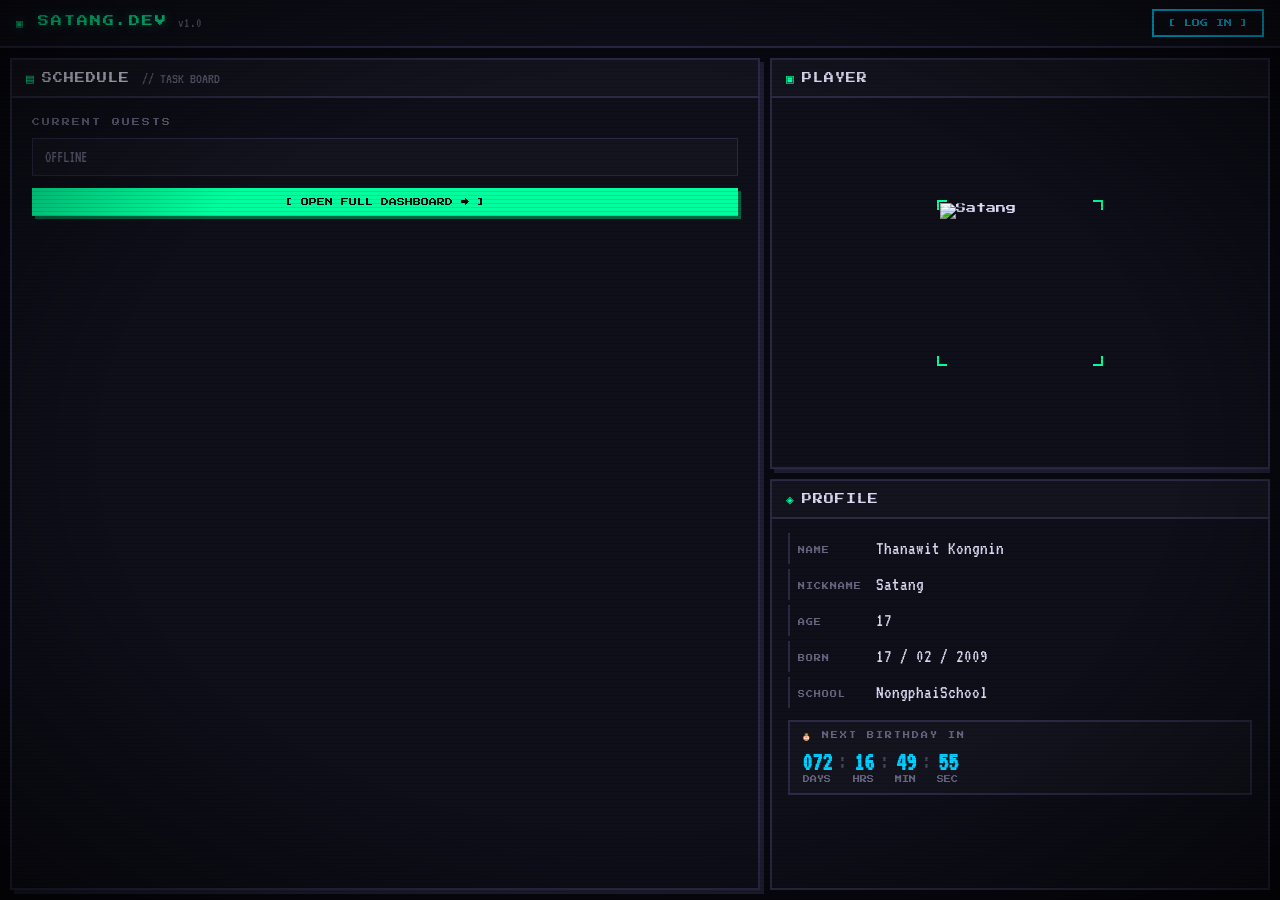
==== profile.html @ 9f7fadad "feat: add profile page" ====
<!DOCTYPE html>
<html lang="en">
<head>
  <meta charset="UTF-8"/>
  <meta name="viewport" content="width=device-width, initial-scale=1.0"/>
  <title>SATANG.DEV</title>
  <link rel="stylesheet" href="profile.css"/>
  <link href="https://fonts.googleapis.com/css2?family=Press+Start+2P&family=VT323&display=swap" rel="stylesheet"/>
</head>
<body>

<div class="scanlines"></div>
<div class="crt-vignette"></div>

<!-- ═══ TOP BAR ═══ -->
<header class="topbar">
  <div class="tb-left">
    <span class="tb-logo">▣ SATANG.DEV</span>
    <span class="tb-ver">v1.0</span>
  </div>
  <div class="tb-right">
    <div id="login-area">
      <button class="btn-login" onclick="openLogin()">[ LOG IN ]</button>
    </div>
    <div id="user-area" style="display:none">
      <span class="logged-as">▶ ADMIN</span>
      <button class="btn-logout" onclick="doLogout()">[ LOG OUT ]</button>
    </div>
  </div>
</header>

<!-- ═══ MAIN GRID ═══ -->
<main class="grid">

  <!-- ── BOX 1 : SCHEDULE (LEFT) ── -->
  <section class="panel box1" id="box1">
    <div class="panel-header">
      <span class="ph-icon">▤</span>
      <span class="ph-title">SCHEDULE</span>
      <span class="ph-sub">// TASK BOARD</span>
    </div>
    <div class="schedule-body">
      <div class="schedule-preview">
        <div class="sp-label">CURRENT QUESTS</div>
        <div class="sp-items" id="sp-items">
          <div class="sp-item sp-loading">
            <span class="blink">█</span> LOADING...
          </div>
        </div>
        <a class="btn-goto" href="index.html" target="_blank">
          [ OPEN FULL DASHBOARD → ]
        </a>
      </div>
      <!-- EDIT MODE -->
      <div class="edit-schedule" id="edit-schedule" style="display:none">
        <label>DASHBOARD URL</label>
        <input type="text" id="dash-url" placeholder="https://..."/>
        <button class="btn-save-field" onclick="saveField('dashUrl')">[ SAVE ]</button>
      </div>
    </div>
  </section>

  <!-- ── RIGHT COLUMN ── -->
  <div class="right-col">

    <!-- ── BOX 2 : PROFILE PHOTO ── -->
    <section class="panel box2" id="box2">
      <div class="panel-header">
        <span class="ph-icon">▣</span>
        <span class="ph-title">PLAYER</span>
        <button class="btn-edit-panel" id="btn-edit-photo" onclick="toggleEditPhoto()" style="display:none">[ EDIT ]</button>
      </div>
      <div class="photo-body">
        <div class="photo-frame">
          <img id="profile-img" src="https://i.postimg.cc/VkM56kQr/unnamed-(1).jpg" alt="Satang"/>
          <div class="photo-corner tl"></div>
          <div class="photo-corner tr"></div>
          <div class="photo-corner bl"></div>
          <div class="photo-corner br"></div>
        </div>
        <!-- edit mode -->
        <div class="edit-photo" id="edit-photo" style="display:none">
          <label>IMAGE URL</label>
          <input type="text" id="photo-url-input" placeholder="https://..."/>
          <button class="btn-save-field" onclick="saveField('photoUrl')">[ APPLY ]</button>
        </div>
      </div>
    </section>

    <!-- ── BOX 3 : BIO + COUNTDOWN ── -->
    <section class="panel box3" id="box3">
      <div class="panel-header">
        <span class="ph-icon">◈</span>
        <span class="ph-title">PROFILE</span>
        <button class="btn-edit-panel" id="btn-edit-bio" onclick="toggleEditBio()" style="display:none">[ EDIT ]</button>
      </div>
      <div class="bio-body">

        <div class="bio-grid" id="bio-display">
          <div class="bio-row">
            <span class="bio-key">NAME</span>
            <span class="bio-val" id="d-name">Thanawit Kongnin</span>
          </div>
          <div class="bio-row">
            <span class="bio-key">NICKNAME</span>
            <span class="bio-val" id="d-nick">Satang</span>
          </div>
          <div class="bio-row">
            <span class="bio-key">AGE</span>
            <span class="bio-val" id="d-age">17</span>
          </div>
          <div class="bio-row">
            <span class="bio-key">BORN</span>
            <span class="bio-val" id="d-born">17 / 02 / 2009</span>
          </div>
          <div class="bio-row">
            <span class="bio-key">SCHOOL</span>
            <span class="bio-val" id="d-school">NongphaiSchool</span>
          </div>
        </div>

        <!-- EDIT FIELDS -->
        <div class="bio-edit" id="bio-edit" style="display:none">
          <label>FULL NAME</label>
          <input type="text" id="e-name" value="Thanawit Kongnin"/>
          <label>NICKNAME</label>
          <input type="text" id="e-nick" value="Satang"/>
          <label>AGE</label>
          <input type="text" id="e-age" value="17"/>
          <label>BORN (DD/MM/YYYY)</label>
          <input type="text" id="e-born" value="17/02/2009"/>
          <label>SCHOOL</label>
          <input type="text" id="e-school" value="NongphaiSchool"/>
          <button class="btn-save-field" onclick="saveBio()">[ SAVE ALL ]</button>
        </div>

        <!-- BIRTHDAY COUNTDOWN -->
        <div class="countdown-box">
          <div class="cd-label">🎂 NEXT BIRTHDAY IN</div>
          <div class="cd-timer" id="cd-timer">
            <span class="cd-unit"><b id="cd-days">--</b><small>DAYS</small></span>
            <span class="cd-sep">:</span>
            <span class="cd-unit"><b id="cd-hrs">--</b><small>HRS</small></span>
            <span class="cd-sep">:</span>
            <span class="cd-unit"><b id="cd-min">--</b><small>MIN</small></span>
            <span class="cd-sep">:</span>
            <span class="cd-unit"><b id="cd-sec">--</b><small>SEC</small></span>
          </div>
        </div>

      </div>
    </section>

  </div><!-- /right-col -->
</main>

<!-- ═══ LOGIN MODAL ═══ -->
<div class="modal-overlay" id="modal-overlay" onclick="closeLoginOutside(event)">
  <div class="modal">
    <div class="modal-header">
      <span>[ ADMIN LOGIN ]</span>
      <button onclick="closeLogin()">✕</button>
    </div>
    <div class="modal-body">
      <label>ADMIN NAME</label>
      <input type="text" id="un-input" placeholder="ENTER USERNAME..." autocomplete="off"/>
      <label>PASSWORD</label>
      <input type="password" id="pw-input" placeholder="ENTER PASSWORD..." onkeydown="if(event.key==='Enter')doLogin()"/>
      <div class="login-error" id="login-error">❌ INVALID CREDENTIALS</div>
      <div class="login-hint" id="login-hint"></div>
      <button class="btn-login-go" id="btn-login-go" onclick="doLogin()">[ LOGIN ]</button>
    </div>
  </div>
</div>

<!-- ═══ ADMIN SECTION (hidden until login) ═══ -->
<section class="admin-section" id="admin-section" style="display:none">
  <div class="as-header">
    <span class="as-title">▣ ADMIN PANEL</span>
    <span class="as-sub">// SELECT MODULE</span>
  </div>
  <div class="as-buttons">
    <button class="as-btn" onclick="void(0)">
      <span class="as-btn-icon">▤</span>
      <span class="as-btn-label">TASK BOARD</span>
      <span class="as-btn-sub">ตารางงาน</span>
    </button>
    <button class="as-btn" onclick="void(0)">
      <span class="as-btn-icon">♠</span>
      <span class="as-btn-label">POKER GAME</span>
      <span class="as-btn-sub">เกมไพ่</span>
    </button>
  </div>
</section>

<script src="profile.js"></script>
</body>
</html>
---- profile.css ----
/* ========================
   SATANG.DEV — profile.css
   ======================== */

:root {
  --bg:       #080810;
  --surface:  #0f0f1a;
  --surface2: #14141f;
  --border:   #1e1e32;
  --border2:  #2a2a45;
  --accent:   #00ff9f;
  --accent2:  #00cfff;
  --danger:   #ff3366;
  --text:     #d8d8f0;
  --muted:    #44445a;
  --muted2:   #666680;
  --pixel: "Press Start 2P", monospace;
  --mono:  "VT323", monospace;
}

*, *::before, *::after { box-sizing: border-box; margin: 0; padding: 0; }

html, body {
  height: 100%;
  background: var(--bg);
  color: var(--text);
  font-family: var(--pixel);
  font-size: 10px;
  overflow: hidden;
}

/* ── EFFECTS ── */
.scanlines {
  pointer-events: none;
  position: fixed; inset: 0; z-index: 9999;
  background: repeating-linear-gradient(
    to bottom, transparent 0, transparent 3px,
    rgba(0,0,0,.12) 3px, rgba(0,0,0,.12) 4px
  );
}
.crt-vignette {
  pointer-events: none;
  position: fixed; inset: 0; z-index: 9998;
  background: radial-gradient(ellipse at center, transparent 60%, rgba(0,0,0,.6) 100%);
}

/* ── SCROLLBAR ── */
::-webkit-scrollbar { width: 5px; }
::-webkit-scrollbar-track { background: var(--surface); }
::-webkit-scrollbar-thumb { background: var(--border2); }

/* ── TOPBAR ── */
.topbar {
  height: 48px;
  display: flex; align-items: center; justify-content: space-between;
  padding: 0 16px;
  background: var(--surface);
  border-bottom: 2px solid var(--border2);
  position: relative; z-index: 100;
}
.tb-left { display: flex; align-items: center; gap: 10px; }
.tb-logo { font-size: 11px; color: var(--accent); text-shadow: 0 0 12px rgba(0,255,159,.4); letter-spacing: 2px; }
.tb-ver  { font-family: var(--mono); font-size: 14px; color: var(--muted2); }
.tb-right { display: flex; align-items: center; gap: 10px; }

.btn-login {
  font-family: var(--pixel); font-size: 8px;
  padding: 8px 14px;
  background: transparent; border: 2px solid var(--accent2);
  color: var(--accent2); cursor: pointer;
  transition: all .1s;
}
.btn-login:hover { background: rgba(0,207,255,.1); }

.logged-as { font-family: var(--mono); font-size: 17px; color: var(--accent); }
.btn-logout {
  font-family: var(--pixel); font-size: 8px;
  padding: 7px 12px;
  background: transparent; border: 2px solid var(--danger);
  color: var(--danger); cursor: pointer; transition: all .1s;
}
.btn-logout:hover { background: rgba(255,51,102,.1); }

/* ── GRID ── */
.grid {
  display: grid;
  grid-template-columns: 1.5fr 1fr;
  gap: 10px;
  padding: 10px;
  height: calc(100vh - 48px);
  overflow: hidden;
}
.right-col {
  display: grid;
  grid-template-rows: 1fr 1fr;
  gap: 10px;
  overflow: hidden;
  min-height: 0;
}

/* ── PANEL BASE ── */
.panel {
  background: var(--surface);
  border: 2px solid var(--border2);
  box-shadow: 4px 4px 0 var(--border);
  display: flex; flex-direction: column;
  overflow: hidden; min-height: 0;
}
.panel-header {
  display: flex; align-items: center; gap: 8px;
  padding: 10px 14px;
  border-bottom: 2px solid var(--border2);
  background: var(--surface2);
  flex-shrink: 0;
}
.ph-icon  { color: var(--accent); font-size: 13px; }
.ph-title { font-size: 10px; color: var(--text); letter-spacing: 1px; }
.ph-sub   { font-family: var(--mono); font-size: 15px; color: var(--muted2); margin-left: 4px; }
.btn-edit-panel {
  margin-left: auto;
  font-family: var(--pixel); font-size: 7px;
  padding: 4px 8px;
  background: transparent; border: 1px solid var(--accent2);
  color: var(--accent2); cursor: pointer; transition: all .1s;
}
.btn-edit-panel:hover { background: rgba(0,207,255,.1); }

/* ── BOX 1 : SCHEDULE ── */
.box1 { }
.schedule-body { flex: 1; overflow-y: auto; padding: 20px; display: flex; flex-direction: column; gap: 16px; }

.schedule-preview { display: flex; flex-direction: column; gap: 12px; }
.sp-label { font-size: 8px; color: var(--muted2); letter-spacing: 2px; }

.sp-items { display: flex; flex-direction: column; gap: 6px; }

.sp-item {
  display: flex; align-items: center; gap: 10px;
  padding: 10px 12px;
  border: 1px solid var(--border2);
  background: var(--surface2);
  font-family: var(--mono); font-size: 18px;
  color: var(--text);
  animation: rowIn .2s ease;
}
.sp-loading { color: var(--muted2); font-size: 16px; }
.sp-dot { width: 8px; height: 8px; flex-shrink: 0; }
.sp-name { flex: 1; }
.sp-prio { font-family: var(--pixel); font-size: 7px; padding: 2px 5px; border: 1px solid; flex-shrink: 0; }

.btn-goto {
  font-family: var(--pixel); font-size: 8px;
  padding: 10px 14px;
  background: var(--accent); color: var(--bg);
  border: none; text-decoration: none;
  display: inline-block; text-align: center;
  box-shadow: 3px 3px 0 #006644;
  transition: transform .1s, box-shadow .1s;
  cursor: pointer;
}
.btn-goto:hover { transform: translate(-1px,-1px); box-shadow: 4px 4px 0 #006644; }

.edit-schedule { display: flex; flex-direction: column; gap: 8px; }

/* ── BOX 2 : PHOTO ── */
.box2 { }
.photo-body {
  flex: 1; display: flex; flex-direction: column;
  align-items: center; justify-content: center;
  padding: 16px; gap: 12px; overflow: hidden;
}
.photo-frame {
  position: relative;
  width: min(160px, 40%);
  aspect-ratio: 1;
  flex-shrink: 0;
}
.photo-frame img {
  width: 100%; height: 100%;
  object-fit: cover;
  display: block;
  image-rendering: auto;
  filter: contrast(1.05) saturate(1.1);
}
/* pixel corners */
.photo-corner {
  position: absolute; width: 10px; height: 10px;
  border-color: var(--accent); border-style: solid;
}
.photo-corner.tl { top: -3px; left: -3px; border-width: 2px 0 0 2px; }
.photo-corner.tr { top: -3px; right: -3px; border-width: 2px 2px 0 0; }
.photo-corner.bl { bottom: -3px; left: -3px; border-width: 0 0 2px 2px; }
.photo-corner.br { bottom: -3px; right: -3px; border-width: 0 2px 2px 0; }

.edit-photo { width: 100%; display: flex; flex-direction: column; gap: 6px; }

/* ── BOX 3 : BIO ── */
.box3 { }
.bio-body {
  flex: 1; overflow-y: auto;
  padding: 14px 16px;
  display: flex; flex-direction: column; gap: 12px;
}

.bio-grid { display: flex; flex-direction: column; gap: 5px; }
.bio-row {
  display: flex; align-items: baseline; gap: 8px;
  padding: 6px 8px;
  border-left: 2px solid var(--border2);
  transition: border-color .1s;
}
.bio-row:hover { border-color: var(--accent); }
.bio-key {
  font-size: 7px; color: var(--muted2);
  min-width: 70px; flex-shrink: 0; letter-spacing: 1px;
}
.bio-val { font-family: var(--mono); font-size: 19px; color: var(--text); }

/* COUNTDOWN */
.countdown-box {
  border: 2px solid var(--border2);
  padding: 10px 12px;
  background: var(--surface2);
  flex-shrink: 0;
}
.cd-label { font-size: 7px; color: var(--muted2); letter-spacing: 2px; margin-bottom: 8px; }
.cd-timer {
  display: flex; align-items: center; gap: 6px; flex-wrap: wrap;
}
.cd-unit {
  display: flex; flex-direction: column; align-items: center; gap: 1px;
}
.cd-unit b { font-family: var(--mono); font-size: 26px; color: var(--accent2); line-height: 1; }
.cd-unit small { font-size: 7px; color: var(--muted2); }
.cd-sep { font-family: var(--mono); font-size: 22px; color: var(--muted); margin-bottom: 10px; }

/* BIO EDIT */
.bio-edit { display: flex; flex-direction: column; gap: 6px; }

/* ── SHARED INPUT STYLES ── */
label {
  font-size: 7px; color: var(--muted2); letter-spacing: 1px;
}
input[type="text"], input[type="password"] {
  font-family: var(--mono); font-size: 18px;
  padding: 8px 10px;
  background: var(--bg); color: var(--text);
  border: 2px solid var(--border2);
  outline: none; width: 100%;
  transition: border-color .15s;
}
input:focus { border-color: var(--accent); }
input::placeholder { color: var(--muted); }

.btn-save-field {
  font-family: var(--pixel); font-size: 8px;
  padding: 9px 14px;
  background: var(--accent); color: var(--bg);
  border: none; cursor: pointer;
  box-shadow: 3px 3px 0 #006644;
  transition: transform .1s, box-shadow .1s;
}
.btn-save-field:hover { transform: translate(-1px,-1px); box-shadow: 4px 4px 0 #006644; }

/* ── MODAL ── */
.modal-overlay {
  display: none; position: fixed; inset: 0; z-index: 1000;
  background: rgba(0,0,0,.75); backdrop-filter: blur(2px);
  align-items: center; justify-content: center;
}
.modal-overlay.open { display: flex; }
.modal {
  background: var(--surface);
  border: 2px solid var(--accent2);
  box-shadow: 6px 6px 0 rgba(0,207,255,.15);
  width: min(380px, 95vw);
  animation: modalIn .15s ease;
}
.modal-header {
  display: flex; align-items: center; justify-content: space-between;
  padding: 12px 16px;
  border-bottom: 2px solid var(--border2);
  background: var(--surface2);
  font-size: 10px; color: var(--accent2);
}
.modal-header button {
  font-family: var(--pixel); font-size: 10px;
  background: transparent; border: none; color: var(--muted2); cursor: pointer;
}
.modal-header button:hover { color: var(--danger); }
.modal-body {
  padding: 18px 16px;
  display: flex; flex-direction: column; gap: 10px;
}
.login-error {
  font-size: 8px; color: var(--danger);
  display: none;
}
.login-error.show { display: block; }
.btn-login-go {
  font-family: var(--pixel); font-size: 9px;
  padding: 11px;
  background: var(--accent2); color: var(--bg);
  border: none; cursor: pointer;
  box-shadow: 3px 3px 0 #005577;
  transition: transform .1s, box-shadow .1s;
}
.btn-login-go:hover { transform: translate(-1px,-1px); box-shadow: 4px 4px 0 #005577; }

/* ── ANIMATIONS ── */
@keyframes blink { 0%,100%{opacity:1}50%{opacity:0} }
.blink { animation: blink .8s step-end infinite; }
@keyframes rowIn { from{opacity:0;transform:translateX(-6px)} to{opacity:1;transform:translateX(0)} }
@keyframes modalIn { from{opacity:0;transform:translateY(-10px)} to{opacity:1;transform:translateY(0)} }

/* priority colors */
.sp-prio[data-p="special"] { color: #ff3366; border-color: #ff3366; }
.sp-prio[data-p="high"]    { color: #ff6b35; border-color: #ff6b35; }
.sp-prio[data-p="medium"]  { color: #ffcc00; border-color: #ffcc00; }
.sp-prio[data-p="low"]     { color: #00ff9f; border-color: #00ff9f; }
.sp-dot[data-p="special"]  { background: #ff3366; box-shadow: 0 0 6px #ff3366; }
.sp-dot[data-p="high"]     { background: #ff6b35; }
.sp-dot[data-p="medium"]   { background: #ffcc00; }
.sp-dot[data-p="low"]      { background: #00ff9f; }

/* ── ADMIN SECTION ── */
.admin-section {
  background: var(--surface);
  border-top: 3px solid var(--accent);
  padding: 32px 20px 40px;
  box-shadow: 0 -4px 20px rgba(0,255,159,.08);
}
.as-header {
  display: flex; align-items: center; gap: 10px;
  margin-bottom: 24px;
}
.as-title { font-size: 12px; color: var(--accent); letter-spacing: 2px; }
.as-sub   { font-family: var(--mono); font-size: 16px; color: var(--muted2); }

.as-buttons {
  display: flex; gap: 16px; flex-wrap: wrap;
}
.as-btn {
  display: flex; flex-direction: column; align-items: center; gap: 6px;
  padding: 20px 32px;
  background: var(--surface2);
  border: 2px solid var(--border2);
  color: var(--text);
  cursor: pointer;
  box-shadow: 4px 4px 0 var(--border);
  transition: transform .1s, box-shadow .1s, border-color .1s;
  min-width: 160px;
}
.as-btn:hover {
  border-color: var(--accent);
  transform: translate(-2px,-2px);
  box-shadow: 6px 6px 0 var(--border);
}
.as-btn-icon  { font-size: 24px; color: var(--accent); }
.as-btn-label { font-family: var(--pixel); font-size: 9px; letter-spacing: 1px; }
.as-btn-sub   { font-family: var(--mono); font-size: 16px; color: var(--muted2); }

/* ── LOGIN HINT ── */
.login-hint {
  font-family: var(--mono); font-size: 14px; color: var(--accent);
  min-height: 16px;
}

/* make body scrollable when admin section shows */
body { overflow-y: auto; overflow-x: hidden; }
html { height: auto; }
.grid { height: calc(100vh - 48px); }
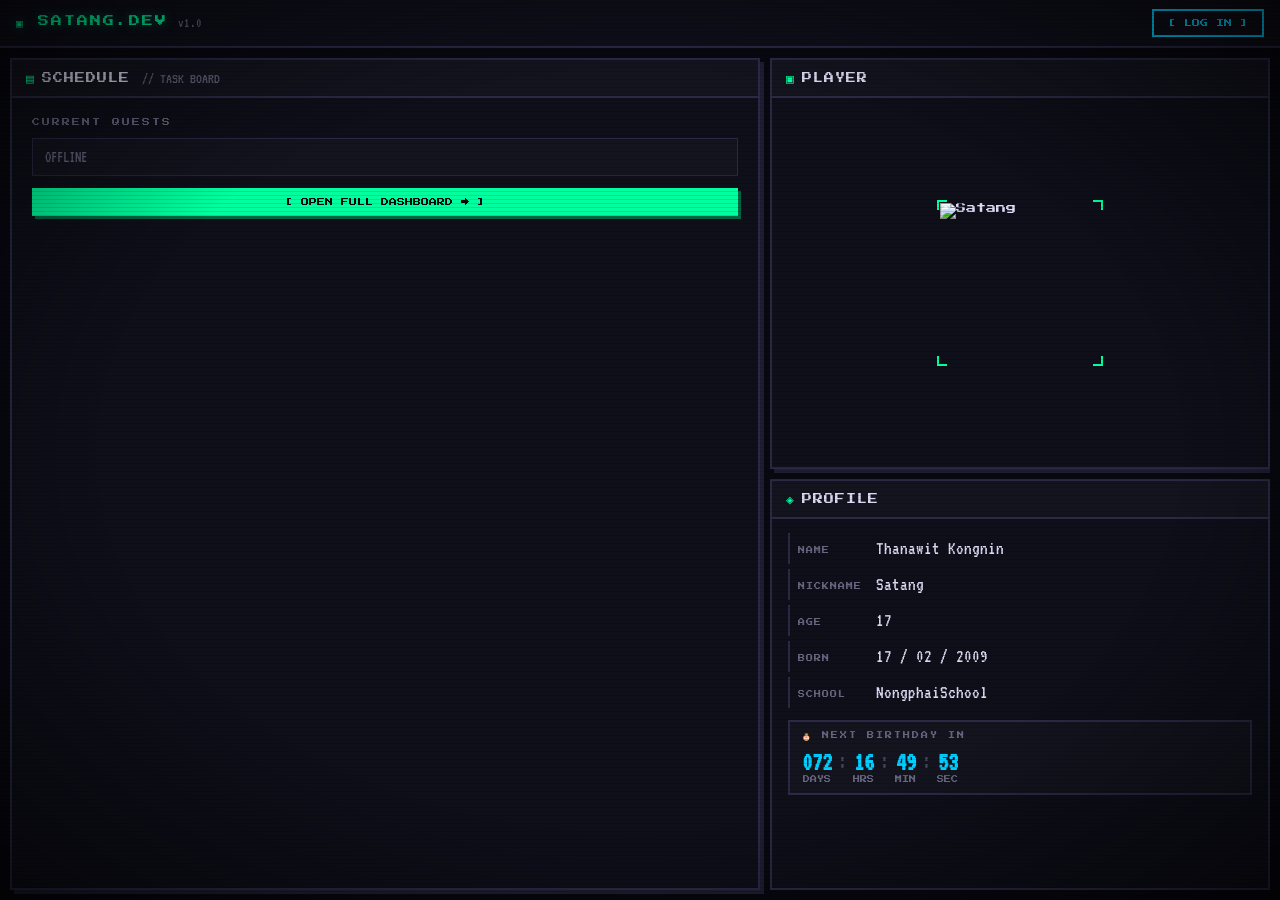
==== commit fde9f1d2: "feat: task board button links to dashboard" ====
--- a/profile.html
+++ b/profile.html
@@ -180,7 +180,7 @@
     <span class="as-sub">// SELECT MODULE</span>
   </div>
   <div class="as-buttons">
-    <button class="as-btn" onclick="void(0)">
+    <button class="as-btn" onclick="window.open(bio.dashUrl || 'index.html', '_blank')">
       <span class="as-btn-icon">▤</span>
       <span class="as-btn-label">TASK BOARD</span>
       <span class="as-btn-sub">ตารางงาน</span>
